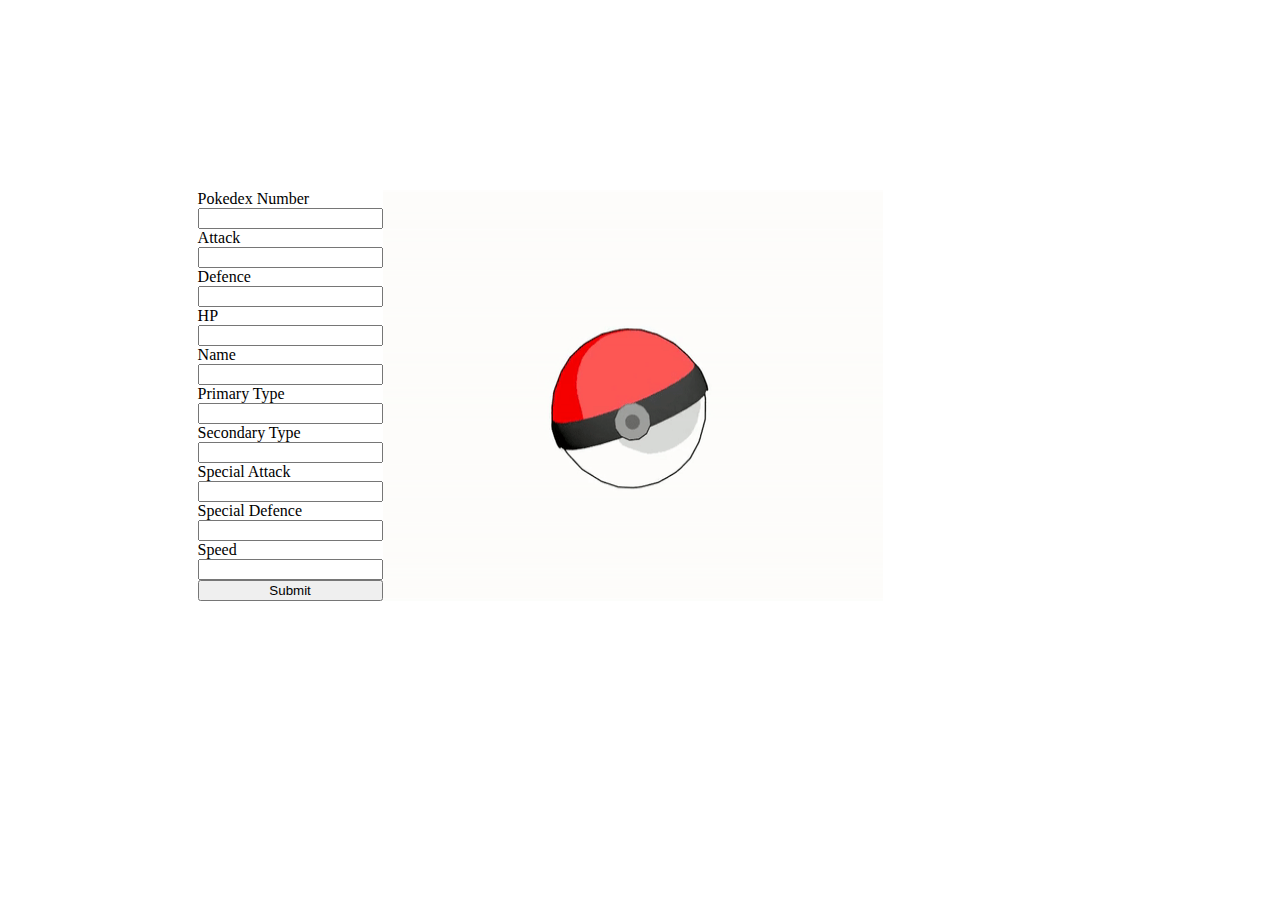
==== src/main/resources/templates/add-new-pokemon.html @ dda7d30c "add add-new-pokemon.html and css" ====
<!DOCTYPE html>
<html lang="en" xmlns:th="http://thymeleaf.org/">
<head>
    <meta charset="UTF-8"/>
    <title></title>
    <link rel="stylesheet" href="../static/styles/form.css" th:href="@{/styles/form.css}"/>
    <link rel="stylesheet" href="../static/styles/page-container.css" th:href="@{/styles/page-container}"/>
</head>
<body>

<div class="page-container">


    <section class="section-container">
        <form class="form-container" action="/all-pokemon" method="POST">
            <label for="pokedexNumber">Pokedex Number</label>
            <input type="number" name="pokedexNumber">

            <label for="pokedexNumber">Attack</label>
            <input type="number" name="pokedexNumber">

            <label for="pokedexNumber">Defence</label>
            <input type="number" name="pokedexNumber">

            <label for="pokedexNumber">HP</label>
            <input type="number" name="pokedexNumber">

            <label for="pokedexNumber">Name</label>
            <input type="number" name="pokedexNumber">

            <label for="pokedexNumber">Primary Type</label>
            <input type="number" name="pokedexNumber">

            <label for="pokedexNumber">Secondary Type</label>
            <input type="number" name="pokedexNumber">

            <label for="pokedexNumber">Special Attack</label>
            <input type="number" name="pokedexNumber">

            <label for="pokedexNumber">Special Defence</label>
            <input type="number" name="pokedexNumber">

            <label for="pokedexNumber">Speed</label>
            <input type="number" name="pokedexNumber">


            <button type="submit">Submit</button>
        </form>

        <img src="../static/gifs/pokeball.gif" alt="pokeball">
        
    </section>
</div>
</body>
</html>
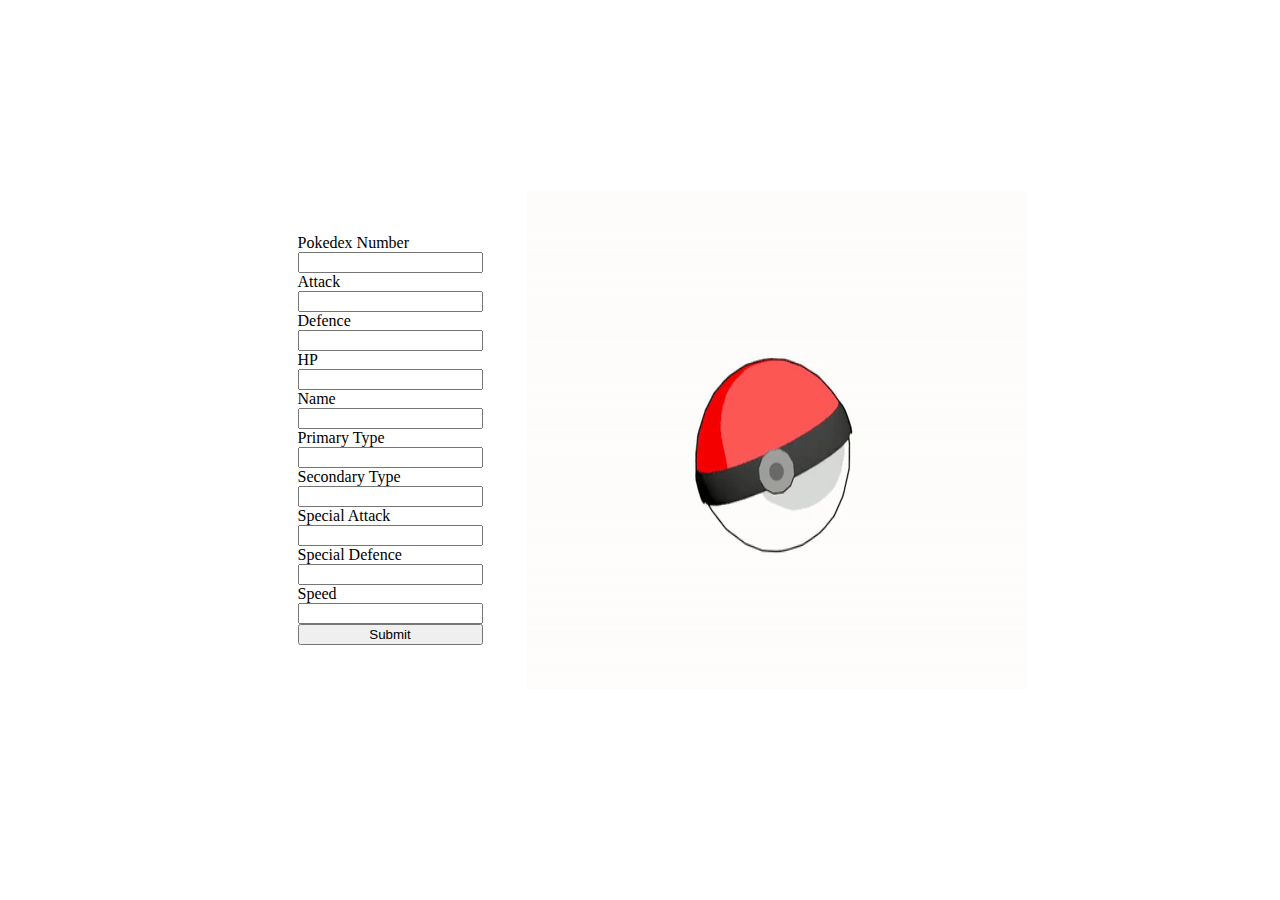
==== commit 1700a393: "add pokemon" ====
--- a/src/main/resources/templates/add-new-pokemon.html
+++ b/src/main/resources/templates/add-new-pokemon.html
@@ -16,38 +16,38 @@
             <label for="pokedexNumber">Pokedex Number</label>
             <input type="number" name="pokedexNumber">
 
-            <label for="pokedexNumber">Attack</label>
-            <input type="number" name="pokedexNumber">
+            <label for="attack">Attack</label>
+            <input type="number" name="attack">
 
-            <label for="pokedexNumber">Defence</label>
-            <input type="number" name="pokedexNumber">
+            <label for="defence">Defence</label>
+            <input type="number" name="defence">
 
-            <label for="pokedexNumber">HP</label>
-            <input type="number" name="pokedexNumber">
+            <label for="hp">HP</label>
+            <input type="number" name="hp">
 
-            <label for="pokedexNumber">Name</label>
-            <input type="number" name="pokedexNumber">
+            <label for="name">Name</label>
+            <input type="text" name="name">
 
-            <label for="pokedexNumber">Primary Type</label>
-            <input type="number" name="pokedexNumber">
+            <label for="primaryType">Primary Type</label>
+            <input type="text" name="primaryType">
 
-            <label for="pokedexNumber">Secondary Type</label>
-            <input type="number" name="pokedexNumber">
+            <label for="secondaryType">Secondary Type</label>
+            <input type="text" name="secondaryType">
 
-            <label for="pokedexNumber">Special Attack</label>
-            <input type="number" name="pokedexNumber">
+            <label for="specialAttack">Special Attack</label>
+            <input type="number" name="specialAttack">
 
-            <label for="pokedexNumber">Special Defence</label>
-            <input type="number" name="pokedexNumber">
+            <label for="specialDefence">Special Defence</label>
+            <input type="number" name="specialDefence">
 
-            <label for="pokedexNumber">Speed</label>
-            <input type="number" name="pokedexNumber">
+            <label for="speed">Speed</label>
+            <input type="number" name="speed">
 
 
             <button type="submit">Submit</button>
         </form>
-
-        <img src="../static/gifs/pokeball.gif" alt="pokeball">
+        
+        <img src="../static/gifs/pokeball.gif" th:src="@{gifs/pokeball.gif}" alt="pokeball">
         
     </section>
 </div>
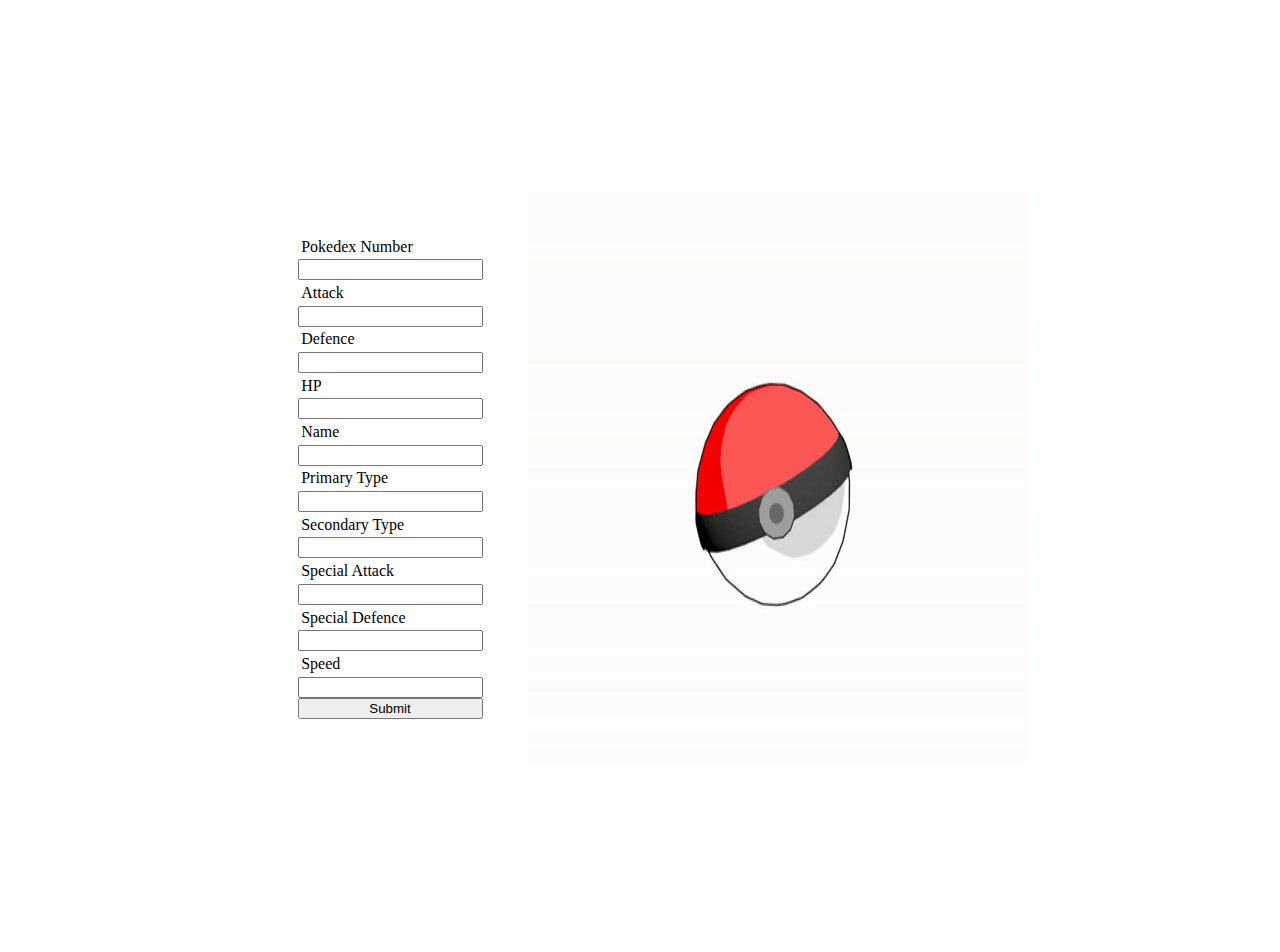
==== commit c5530894: "fix page-container path in all-pokemon.html" ====
--- a/src/main/resources/templates/add-new-pokemon.html
+++ b/src/main/resources/templates/add-new-pokemon.html
@@ -4,7 +4,7 @@
     <meta charset="UTF-8"/>
     <title></title>
     <link rel="stylesheet" href="../static/styles/form.css" th:href="@{/styles/form.css}"/>
-    <link rel="stylesheet" href="../static/styles/page-container.css" th:href="@{/styles/page-container}"/>
+    <link rel="stylesheet" href="../static/styles/page-container.css" th:href="@{/styles/page-container.css}"/>
 </head>
 <body>
 
@@ -12,36 +12,38 @@
 
 
     <section class="section-container">
-        <form class="form-container" action="/all-pokemon" method="POST">
+
+
+        <form class="form-container" action="/add-new-pokemon" method="POST">
             <label for="pokedexNumber">Pokedex Number</label>
-            <input type="number" name="pokedexNumber">
+            <input id="pokedexNumber" type="number" name="pokedexNumber">
 
             <label for="attack">Attack</label>
-            <input type="number" name="attack">
+            <input id="attack" type="number" name="attack">
 
             <label for="defence">Defence</label>
-            <input type="number" name="defence">
+            <input id="defence" type="number" name="defence">
 
             <label for="hp">HP</label>
-            <input type="number" name="hp">
+            <input id="hp" type="number" name="hp">
 
             <label for="name">Name</label>
-            <input type="text" name="name">
+            <input id="name" type="text" name="name">
 
             <label for="primaryType">Primary Type</label>
-            <input type="text" name="primaryType">
+            <input id="primaryType" type="text" name="primaryType">
 
             <label for="secondaryType">Secondary Type</label>
-            <input type="text" name="secondaryType">
+            <input id ="secondaryType" type="text" name="secondaryType">
 
             <label for="specialAttack">Special Attack</label>
-            <input type="number" name="specialAttack">
+            <input id="specialAttack" type="number" name="specialAttack">
 
             <label for="specialDefence">Special Defence</label>
-            <input type="number" name="specialDefence">
+            <input id="specialDefence" type="number" name="specialDefence">
 
             <label for="speed">Speed</label>
-            <input type="number" name="speed">
+            <input id="speed" type="number" name="speed">
 
 
             <button type="submit">Submit</button>
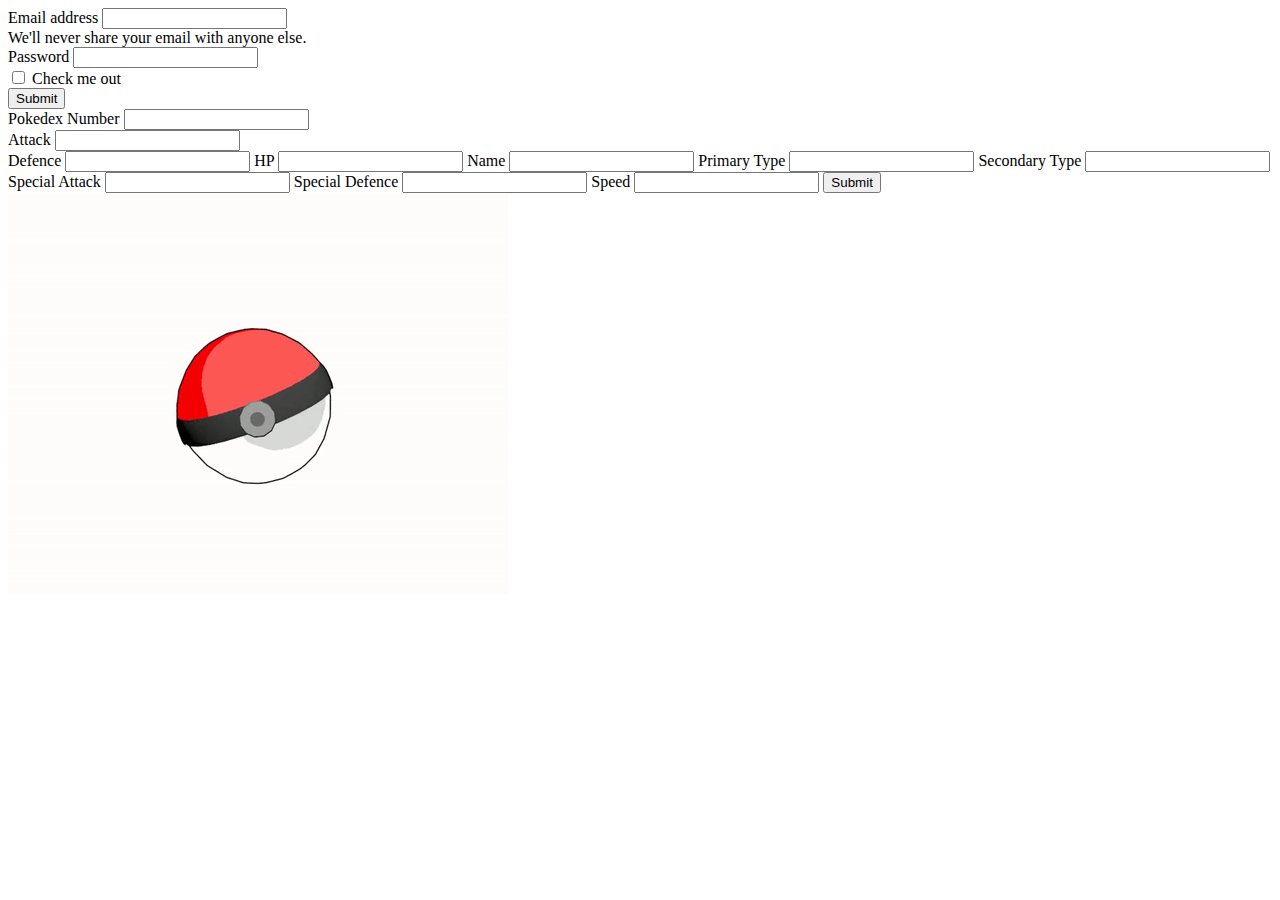
==== commit 3f7e51d3: "bootstrap" ====
--- a/src/main/resources/templates/add-new-pokemon.html
+++ b/src/main/resources/templates/add-new-pokemon.html
@@ -3,28 +3,47 @@
 <head>
     <meta charset="UTF-8"/>
     <title></title>
-    <link rel="stylesheet" href="../static/styles/form.css" th:href="@{/styles/form.css}"/>
-    <link rel="stylesheet" href="../static/styles/page-container.css" th:href="@{/styles/page-container.css}"/>
+    <link href="https://cdn.jsdelivr.net/npm/bootstrap@5.1.3/dist/css/bootstrap.min.css"
+          rel="stylesheet" integrity="sha384-1BmE4kWBq78iYhFldvKuhfTAU6auU8tT94WrHftjDbrCEXSU1oBoqyl2QvZ6jIW3"
+          crossorigin="anonymous">
 </head>
 <body>
 
-<div class="page-container">
+<div class="container">
 
 
-    <section class="section-container">
+    <form>
+        <div class="mb-3">
+          <label for="exampleInputEmail1" class="form-label">Email address</label>
+          <input type="email" class="form-control" id="exampleInputEmail1" aria-describedby="emailHelp">
+          <div id="emailHelp" class="form-text">We'll never share your email with anyone else.</div>
+        </div>
+        <div class="mb-3">
+          <label for="exampleInputPassword1" class="form-label">Password</label>
+          <input type="password" class="form-control" id="exampleInputPassword1">
+        </div>
+        <div class="mb-3 form-check">
+          <input type="checkbox" class="form-check-input" id="exampleCheck1">
+          <label class="form-check-label" for="exampleCheck1">Check me out</label>
+        </div>
+        <button type="submit" class="btn btn-primary">Submit</button>
+      </form>
 
 
         <form class="form-container" action="/add-new-pokemon" method="POST">
-            <label for="pokedexNumber">Pokedex Number</label>
+        <div class="mb-3">
+            <label for="pokedexNumber" class="form-check label">Pokedex Number</label>
             <input id="pokedexNumber" type="number" name="pokedexNumber">
+        </div>
+        <div class="mb-3">
+            <label for="attack" class="form-check-label">Attack</label>
+            <input id="attack" type="number" name="attack">
+        </div>
 
-            <label for="attack">Attack</label>
-            <input id="attack" type="number" name="attack">
-
-            <label for="defence">Defence</label>
+            <label for="defence" class="form-label">Defence</label>
             <input id="defence" type="number" name="defence">
 
-            <label for="hp">HP</label>
+            <label for="hp" class="form-label">HP</label>
             <input id="hp" type="number" name="hp">
 
             <label for="name">Name</label>
@@ -51,7 +70,6 @@
         
         <img src="../static/gifs/pokeball.gif" th:src="@{gifs/pokeball.gif}" alt="pokeball">
         
-    </section>
 </div>
 </body>
 </html>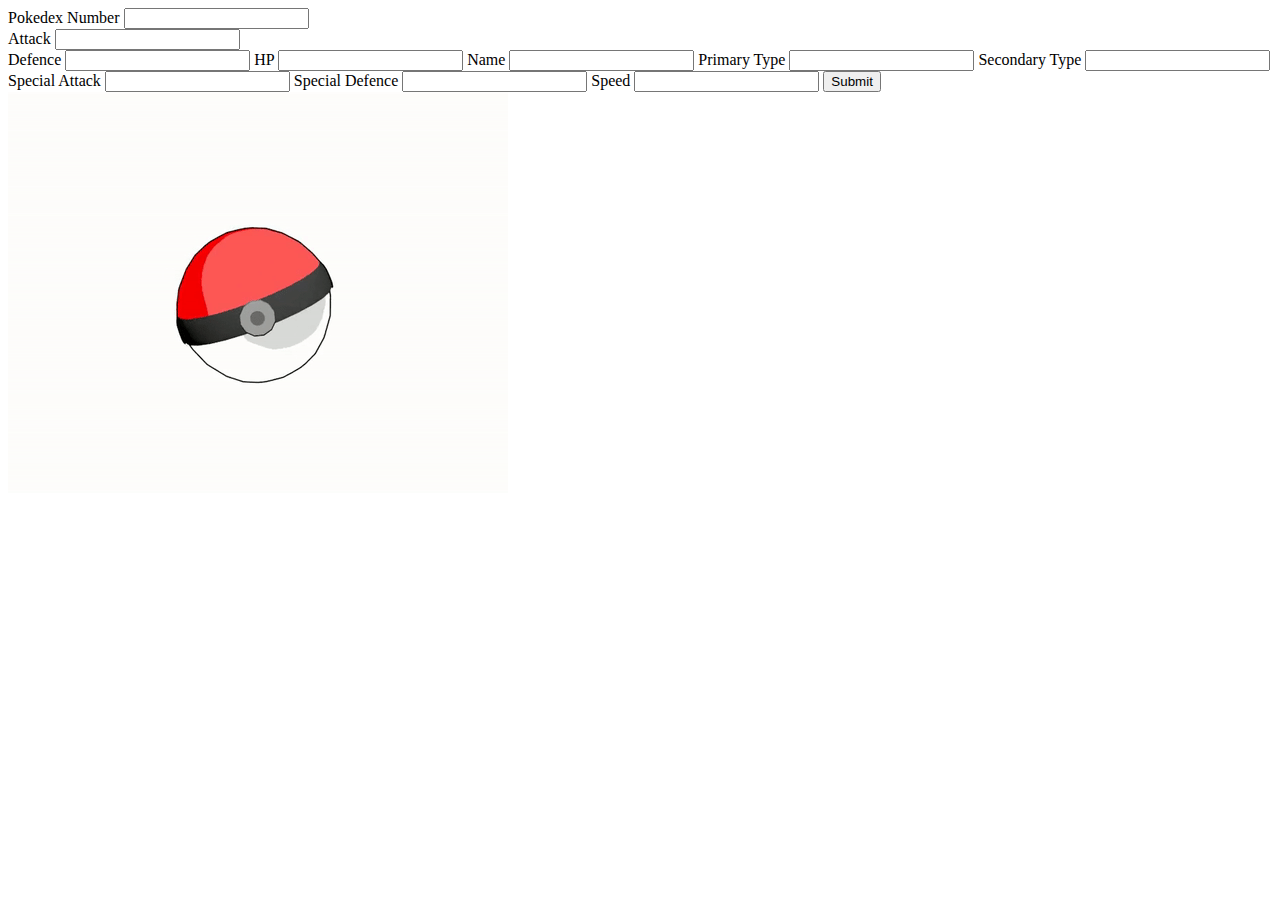
==== commit a931074f: "add bootstrap" ====
--- a/src/main/resources/templates/add-new-pokemon.html
+++ b/src/main/resources/templates/add-new-pokemon.html
@@ -12,7 +12,7 @@
 <div class="container">
 
 
-    <form>
+  <!--  <form>
         <div class="mb-3">
           <label for="exampleInputEmail1" class="form-label">Email address</label>
           <input type="email" class="form-control" id="exampleInputEmail1" aria-describedby="emailHelp">
@@ -28,44 +28,46 @@
         </div>
         <button type="submit" class="btn btn-primary">Submit</button>
       </form>
+      -->
 
 
-        <form class="form-container" action="/add-new-pokemon" method="POST">
+        <form action="/add-new-pokemon" method="POST">
         <div class="mb-3">
-            <label for="pokedexNumber" class="form-check label">Pokedex Number</label>
-            <input id="pokedexNumber" type="number" name="pokedexNumber">
+            <!-- mt-2 er margin-top 2 -->
+            <label for="pokedexNumber" class="form-label mt-2">Pokedex Number</label>
+            <input id="pokedexNumber" type="number" name="pokedexNumber" class="form-control">
         </div>
         <div class="mb-3">
-            <label for="attack" class="form-check-label">Attack</label>
-            <input id="attack" type="number" name="attack">
+            <label for="attack" class="form-label mt-2">Attack</label>
+            <input id="attack" type="number" name="attack" class="form-control">
         </div>
 
-            <label for="defence" class="form-label">Defence</label>
-            <input id="defence" type="number" name="defence">
+            <label for="defence" class="form-label mt-2">Defence</label>
+            <input id="defence" type="number" name="defence" class="form-control">
 
             <label for="hp" class="form-label">HP</label>
-            <input id="hp" type="number" name="hp">
+            <input id="hp" type="number" name="hp" class="form-control">
 
-            <label for="name">Name</label>
-            <input id="name" type="text" name="name">
+            <label for="name" class="form-label">Name</label>
+            <input id="name" type="text" name="name" class="form-control">
 
-            <label for="primaryType">Primary Type</label>
-            <input id="primaryType" type="text" name="primaryType">
+            <label for="primaryType" class="form-label">Primary Type</label>
+            <input id="primaryType" type="text" name="primaryType" class="form-control">
 
-            <label for="secondaryType">Secondary Type</label>
-            <input id ="secondaryType" type="text" name="secondaryType">
+            <label for="secondaryType" class="form-label">Secondary Type</label>
+            <input id ="secondaryType" type="text" name="secondaryType" class="form-control">
 
-            <label for="specialAttack">Special Attack</label>
-            <input id="specialAttack" type="number" name="specialAttack">
+            <label for="specialAttack" class="form-label">Special Attack</label>
+            <input id="specialAttack" type="number" name="specialAttack" class="form-control">
 
-            <label for="specialDefence">Special Defence</label>
-            <input id="specialDefence" type="number" name="specialDefence">
+            <label for="specialDefence" class="form-label">Special Defence</label>
+            <input id="specialDefence" type="number" name="specialDefence" class="form-control">
 
-            <label for="speed">Speed</label>
-            <input id="speed" type="number" name="speed">
+            <label for="speed" class="form-label">Speed</label>
+            <input id="speed" type="number" name="speed" class="form-control">
 
 
-            <button type="submit">Submit</button>
+            <button type="submit" class="btn btn-success">Submit</button>
         </form>
         
         <img src="../static/gifs/pokeball.gif" th:src="@{gifs/pokeball.gif}" alt="pokeball">
